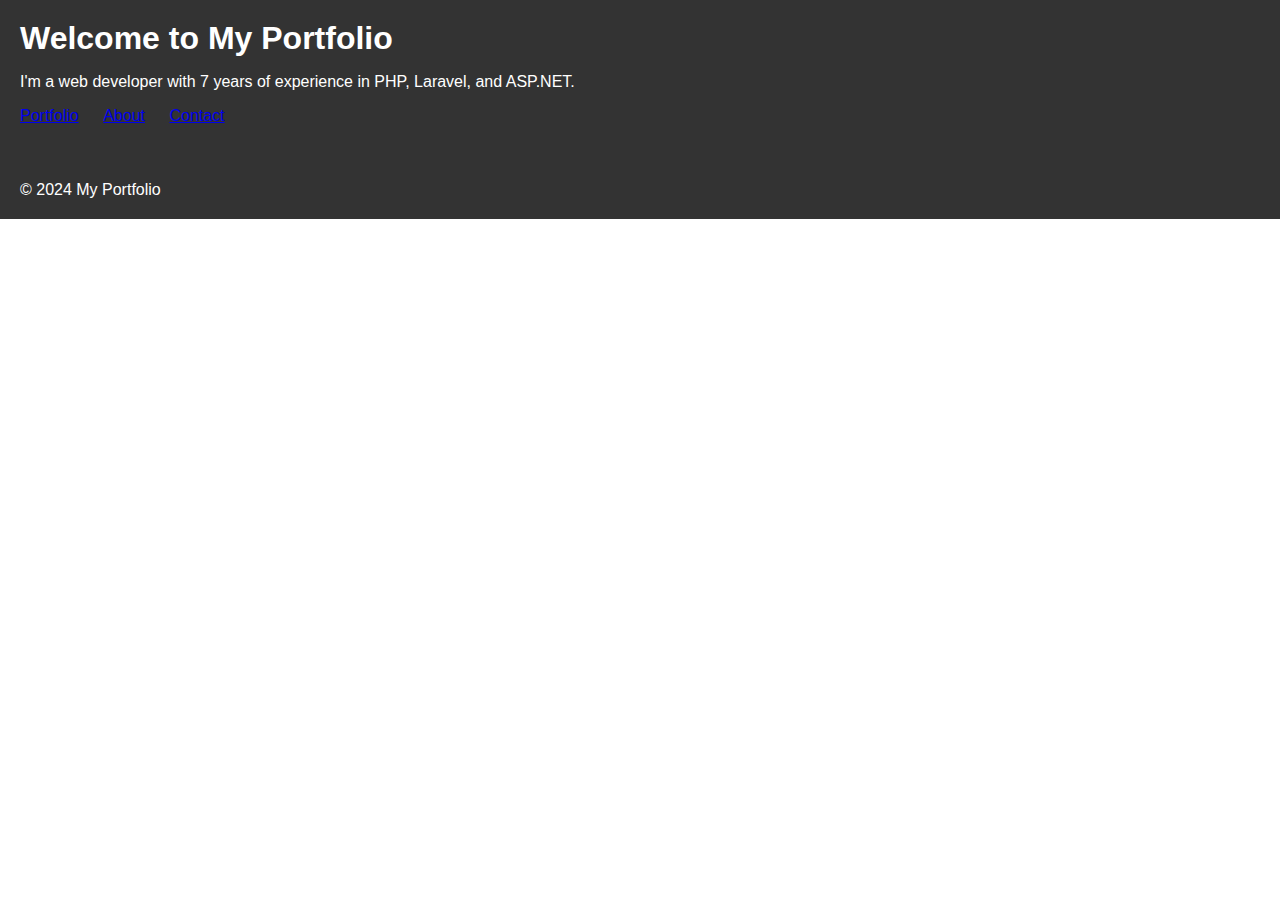
==== index.html @ ef73e26f "initial commit" ====
<!DOCTYPE html>
<html lang="en">
<head>
    <meta charset="UTF-8">
    <meta name="viewport" content="width=device-width, initial-scale=1.0">
    <title>My Portfolio</title>
    <link rel="stylesheet" href="styles.css">
</head>
<body>
    <header>
        <h1>Welcome to My Portfolio</h1>
        <p>I'm a web developer with 7 years of experience in PHP, Laravel, and ASP.NET.</p>
        <nav>
            <ul>
                <li><a href="portfolio.html">Portfolio</a></li>
                <li><a href="about.html">About</a></li>
                <li><a href="contact.html">Contact</a></li>
            </ul>
        </nav>
    </header>
    <footer>
        <p>&copy; 2024 My Portfolio</p>
    </footer>
</body>
</html>
---- styles.css ----
body {
    font-family: Arial, sans-serif;
    margin: 0;
    padding: 0;
}

header, footer {
    background-color: #333;
    color: #fff;
    padding: 20px;
}

header h1, footer p {
    margin: 0;
}

nav ul {
    list-style-type: none;
    padding: 0;
}

nav ul li {
    display: inline;
    margin-right: 20px;
}

main {
    padding: 20px;
}

.project {
    margin-bottom: 20px;
}

.project h2 {
    margin-bottom: 5px;
}

.project a {
    color: #333;
    background-color: #ffc107;
    padding: 5px 10px;
    text-decoration: none;
    border-radius: 5px;
}

.project a:hover {
    background-color: #ff9800;
}
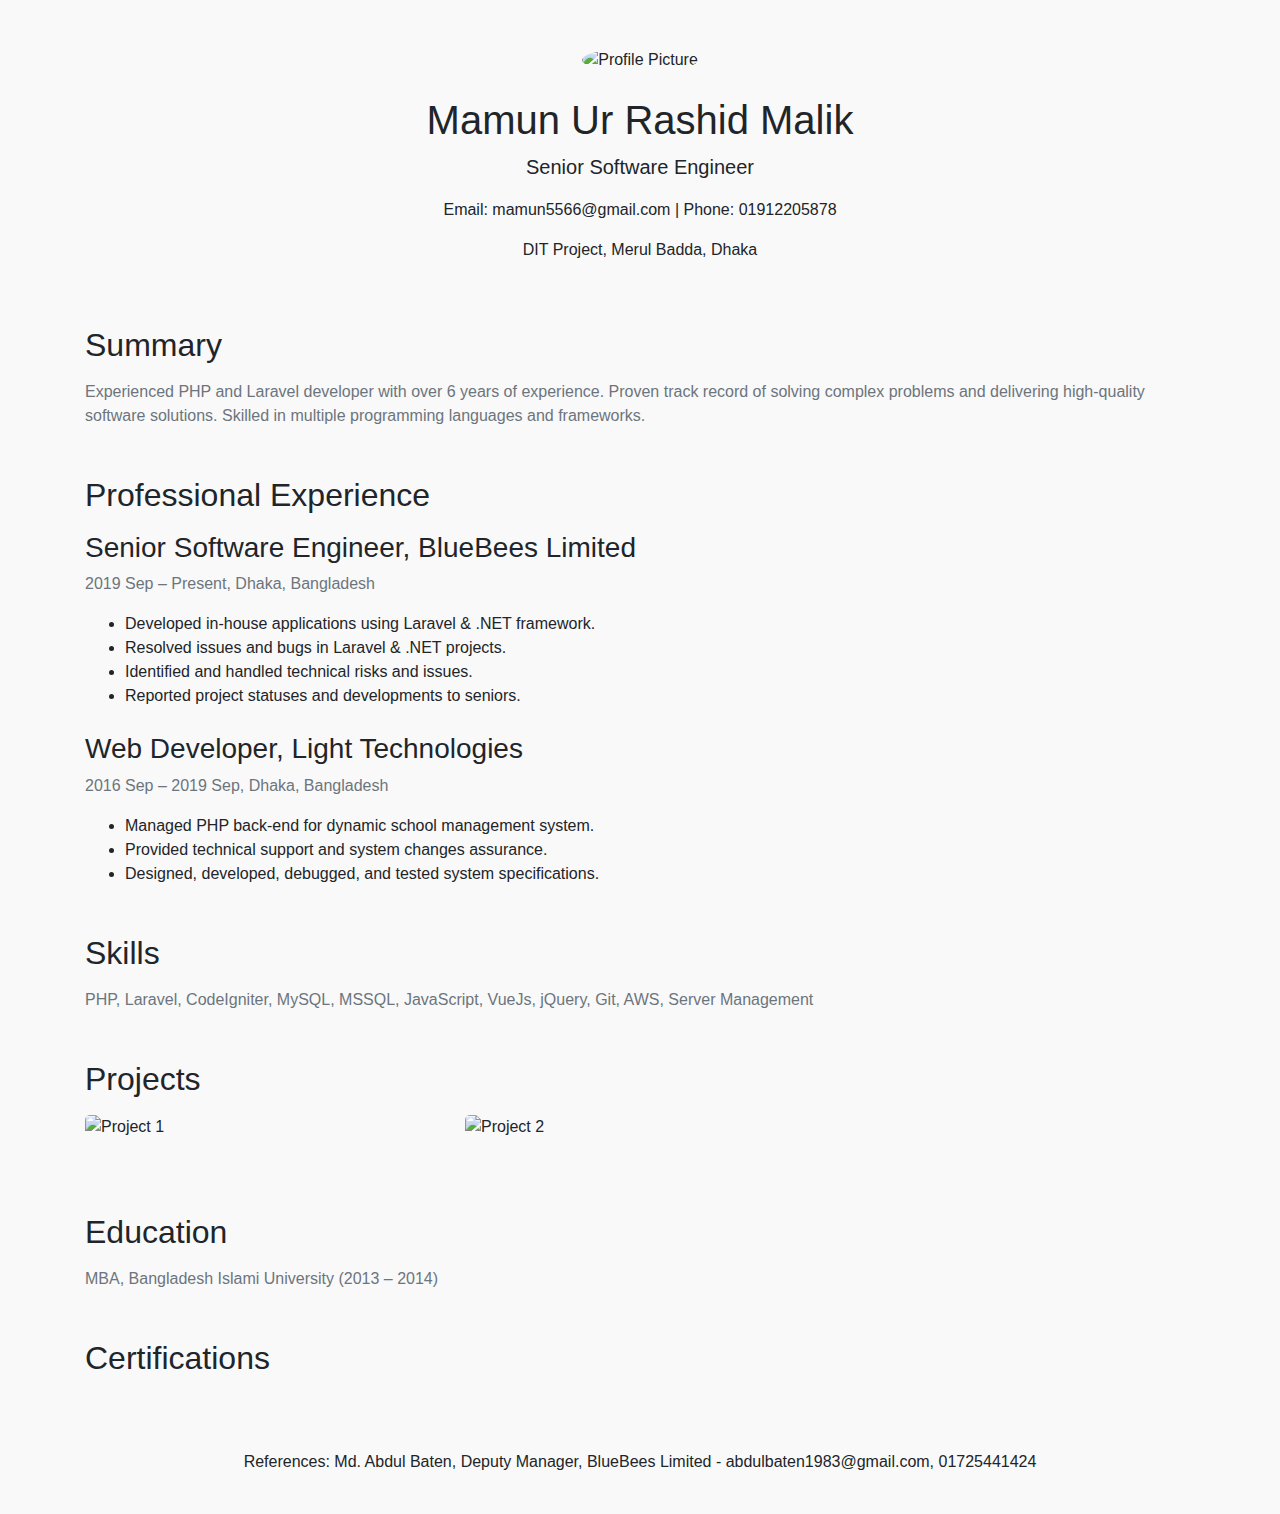
==== commit ff445f84: "portfolio design change" ====
--- a/index.html
+++ b/index.html
@@ -3,23 +3,83 @@
 <head>
     <meta charset="UTF-8">
     <meta name="viewport" content="width=device-width, initial-scale=1.0">
-    <title>My Portfolio</title>
-    <link rel="stylesheet" href="styles.css">
+    <title>Mamun Ur Rashid Malik - Software Engineer Resume</title>
+    <!-- Bootstrap CSS -->
+    <link href="https://stackpath.bootstrapcdn.com/bootstrap/4.5.2/css/bootstrap.min.css" rel="stylesheet">
+    <!-- Custom CSS -->
+    <link href="styles.css" rel="stylesheet">
 </head>
 <body>
-    <header>
-        <h1>Welcome to My Portfolio</h1>
-        <p>I'm a web developer with 7 years of experience in PHP, Laravel, and ASP.NET.</p>
-        <nav>
-            <ul>
-                <li><a href="portfolio.html">Portfolio</a></li>
-                <li><a href="about.html">About</a></li>
-                <li><a href="contact.html">Contact</a></li>
-            </ul>
-        </nav>
-    </header>
-    <footer>
-        <p>&copy; 2024 My Portfolio</p>
-    </footer>
+    <div class="container">
+        <header class="text-center py-5">
+            <img src="profile-pic.jpg" alt="Profile Picture" class="profile-pic mb-4">
+            <h1 class="mb-2">Mamun Ur Rashid Malik</h1>
+            <p class="lead">Senior Software Engineer</p>
+            <p>Email: mamun5566@gmail.com | Phone: 01912205878</p>
+            <p>DIT Project, Merul Badda, Dhaka</p>
+        </header>
+
+        <section id="summary" class="mb-5">
+            <h2 class="mb-3">Summary</h2>
+            <p class="text-muted">
+                Experienced PHP and Laravel developer with over 6 years of experience. Proven track record of solving complex problems and delivering high-quality software solutions. Skilled in multiple programming languages and frameworks.
+            </p>
+        </section>
+
+        <section id="experience" class="mb-5">
+            <h2 class="mb-3">Professional Experience</h2>
+            <div class="mb-4">
+                <h3>Senior Software Engineer, BlueBees Limited</h3>
+                <p class="text-muted">2019 Sep – Present, Dhaka, Bangladesh</p>
+                <ul>
+                    <li>Developed in-house applications using Laravel & .NET framework.</li>
+                    <li>Resolved issues and bugs in Laravel & .NET projects.</li>
+                    <li>Identified and handled technical risks and issues.</li>
+                    <li>Reported project statuses and developments to seniors.</li>
+                </ul>
+            </div>
+            <div class="mb-4">
+                <h3>Web Developer, Light Technologies</h3>
+                <p class="text-muted">2016 Sep – 2019 Sep, Dhaka, Bangladesh</p>
+                <ul>
+                    <li>Managed PHP back-end for dynamic school management system.</li>
+                    <li>Provided technical support and system changes assurance.</li>
+                    <li>Designed, developed, debugged, and tested system specifications.</li>
+                </ul>
+            </div>
+        </section>
+
+        <section id="skills" class="mb-5">
+            <h2 class="mb-3">Skills</h2>
+            <p class="text-muted">PHP, Laravel, CodeIgniter, MySQL, MSSQL, JavaScript, VueJs, jQuery, Git, AWS, Server Management</p>
+        </section>
+
+        <section id="projects" class="mb-5">
+            <h2 class="mb-3">Projects</h2>
+            <div class="row">
+                <div class="col-md-4 mb-3">
+                    <img src="project1-thumbnail.jpg" alt="Project 1" class="project-thumbnail">
+                </div>
+                <div class="col-md-4 mb-3">
+                    <img src="project2-thumbnail.jpg" alt="Project 2" class="project-thumbnail">
+                </div>
+                <!-- Add more project images as needed -->
+            </div>
+        </section>
+
+        <section id="education" class="mb-5">
+            <h2 class="mb-3">Education</h2>
+            <p class="text-muted">MBA, Bangladesh Islami University (2013 – 2014)</p>
+        </section>
+
+        <section id="certifications" class="mb-5">
+            <h2 class="mb-3">Certifications</h2>
+            <!-- Include certifications here -->
+        </section>
+
+        <footer class="text-center py-4">
+            <p>References: Md. Abdul Baten, Deputy Manager, BlueBees Limited - abdulbaten1983@gmail.com, 01725441424</p>
+        </footer>
+    </div>
 </body>
 </html>
--- a/styles.css
+++ b/styles.css
@@ -1,49 +1,25 @@
+/* Custom styles */
 body {
     font-family: Arial, sans-serif;
-    margin: 0;
-    padding: 0;
+    background-color: #f9f9f9;
 }
 
-header, footer {
-    background-color: #333;
-    color: #fff;
-    padding: 20px;
+.profile-pic {
+    border-radius: 50%;
+    width: 200px;
+    height: 200px;
 }
 
-header h1, footer p {
-    margin: 0;
+.career-summary,
+.professional-experience,
+.skills,
+.projects,
+.courses {
+    margin-top: 30px;
 }
 
-nav ul {
-    list-style-type: none;
-    padding: 0;
+.project-thumbnail {
+    max-width: 100%;
+    border-radius: 5px;
+    margin-bottom: 10px;
 }
-
-nav ul li {
-    display: inline;
-    margin-right: 20px;
-}
-
-main {
-    padding: 20px;
-}
-
-.project {
-    margin-bottom: 20px;
-}
-
-.project h2 {
-    margin-bottom: 5px;
-}
-
-.project a {
-    color: #333;
-    background-color: #ffc107;
-    padding: 5px 10px;
-    text-decoration: none;
-    border-radius: 5px;
-}
-
-.project a:hover {
-    background-color: #ff9800;
-}
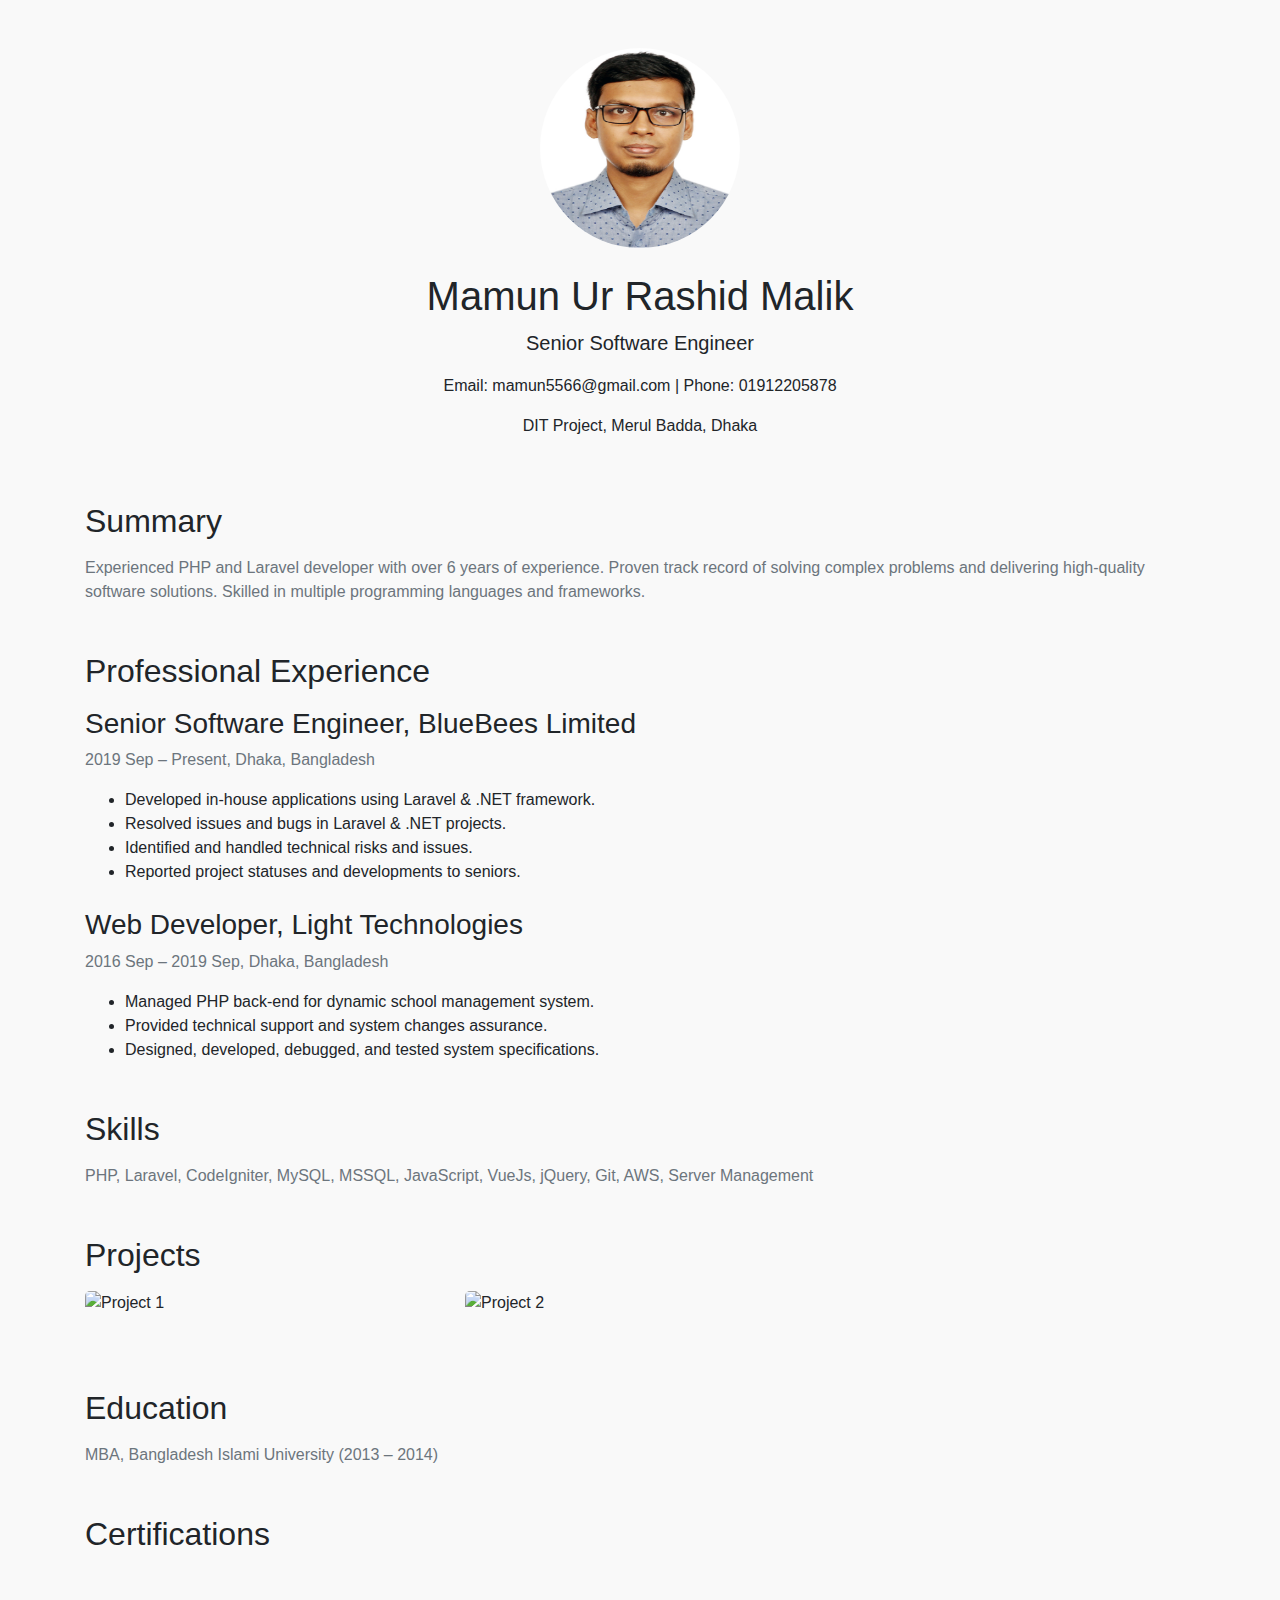
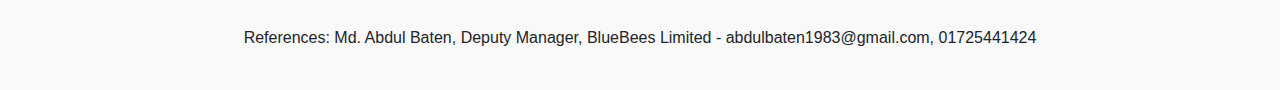
==== commit e1d38dc4: "portfolio design change" ====
--- a/index.html
+++ b/index.html
@@ -7,12 +7,12 @@
     <!-- Bootstrap CSS -->
     <link href="https://stackpath.bootstrapcdn.com/bootstrap/4.5.2/css/bootstrap.min.css" rel="stylesheet">
     <!-- Custom CSS -->
-    <link href="styles.css" rel="stylesheet">
+    <link href="assets/styles.css" rel="stylesheet">
 </head>
 <body>
     <div class="container">
         <header class="text-center py-5">
-            <img src="profile-pic.jpg" alt="Profile Picture" class="profile-pic mb-4">
+            <img src="assets/profile.jpg" alt="Profile Picture" class="profile-pic mb-4">
             <h1 class="mb-2">Mamun Ur Rashid Malik</h1>
             <p class="lead">Senior Software Engineer</p>
             <p>Email: mamun5566@gmail.com | Phone: 01912205878</p>
--- a/assets/styles.css
+++ b/assets/styles.css
@@ -0,0 +1,25 @@
+/* Custom styles */
+body {
+    font-family: Arial, sans-serif;
+    background-color: #f9f9f9;
+}
+
+.profile-pic {
+    border-radius: 50%;
+    width: 200px;
+    height: 200px;
+}
+
+.career-summary,
+.professional-experience,
+.skills,
+.projects,
+.courses {
+    margin-top: 30px;
+}
+
+.project-thumbnail {
+    max-width: 100%;
+    border-radius: 5px;
+    margin-bottom: 10px;
+}
